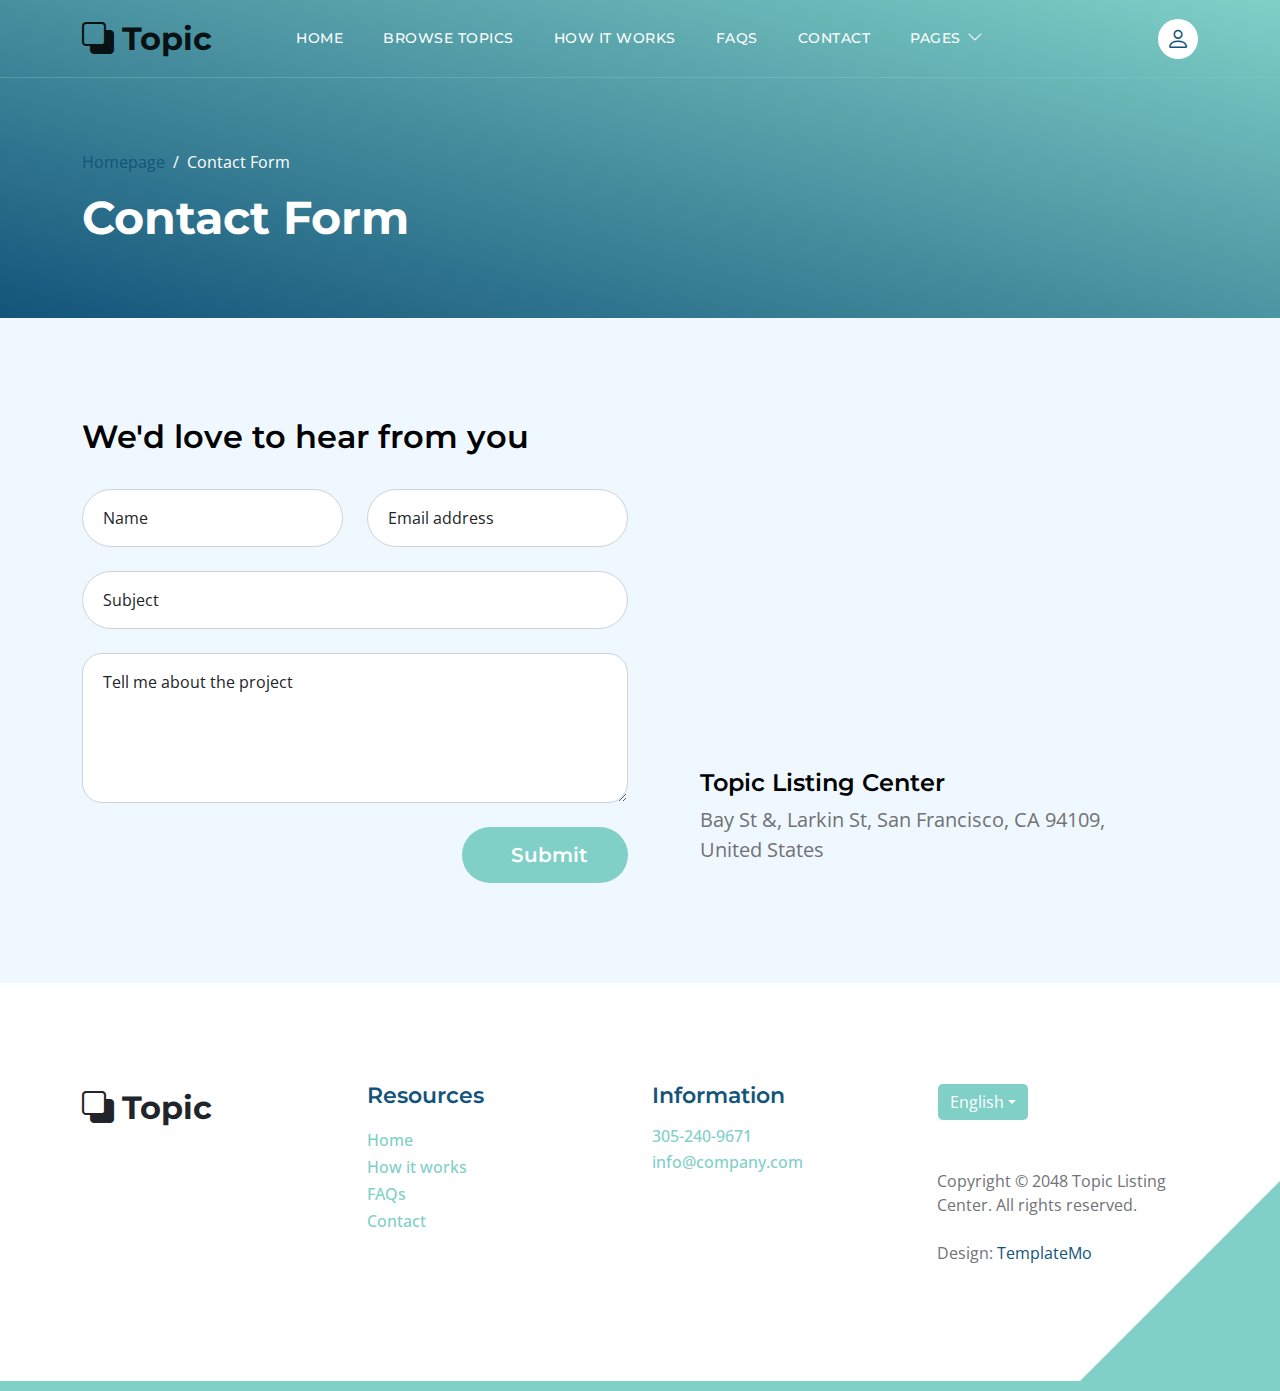
==== files/contact.html @ 242c5dce "Add files via upload" ====
<!doctype html>
<html lang="en">
    <head>
        <meta charset="utf-8">
        <meta name="viewport" content="width=device-width, initial-scale=1">

        <meta name="description" content="">
        <meta name="author" content="">

        <title>Topic Listing Contact Page</title>

        <!-- CSS FILES -->        
        <link rel="preconnect" href="https://fonts.googleapis.com">
        
        <link rel="preconnect" href="https://fonts.gstatic.com" crossorigin>

        <link href="https://fonts.googleapis.com/css2?family=Montserrat:wght@500;600;700&family=Open+Sans&display=swap" rel="stylesheet">
                        
        <link href="css/bootstrap.min.css" rel="stylesheet">

        <link href="css/bootstrap-icons.css" rel="stylesheet">

        <link href="css/templatemo-topic-listing.css" rel="stylesheet">
<!--

TemplateMo 590 topic listing

https://templatemo.com/tm-590-topic-listing

-->
    </head>
    
    <body class="topics-listing-page" id="top">

        <main>

            <nav class="navbar navbar-expand-lg">
                <div class="container">
                    <a class="navbar-brand" href="index.html">
                        <i class="bi-back"></i>
                        <span>Topic</span>
                    </a>

                    <div class="d-lg-none ms-auto me-4">
                        <a href="#top" class="navbar-icon bi-person smoothscroll"></a>
                    </div>
    
                    <button class="navbar-toggler" type="button" data-bs-toggle="collapse" data-bs-target="#navbarNav" aria-controls="navbarNav" aria-expanded="false" aria-label="Toggle navigation">
                        <span class="navbar-toggler-icon"></span>
                    </button>
    
                    <div class="collapse navbar-collapse" id="navbarNav">
                        <ul class="navbar-nav ms-lg-5 me-lg-auto">
                            <li class="nav-item">
                                <a class="nav-link click-scroll" href="index.html#section_1">Home</a>
                            </li>

                            <li class="nav-item">
                                <a class="nav-link click-scroll" href="index.html#section_2">Browse Topics</a>
                            </li>
    
                            <li class="nav-item">
                                <a class="nav-link click-scroll" href="index.html#section_3">How it works</a>
                            </li>

                            <li class="nav-item">
                                <a class="nav-link click-scroll" href="index.html#section_4">FAQs</a>
                            </li>
    
                            <li class="nav-item">
                                <a class="nav-link click-scroll" href="index.html#section_5">Contact</a>
                            </li>

                            <li class="nav-item dropdown">
                                <a class="nav-link dropdown-toggle" href="#section_5" id="navbarLightDropdownMenuLink" role="button" data-bs-toggle="dropdown" aria-expanded="false">Pages</a>

                                <ul class="dropdown-menu dropdown-menu-light" aria-labelledby="navbarLightDropdownMenuLink">
                                    <li><a class="dropdown-item" href="topics-listing.html">Topics Listing</a></li>

                                    <li><a class="dropdown-item active" href="contact.html">Contact Form</a></li>
                                </ul>
                            </li>
                        </ul>

                        <div class="d-none d-lg-block">
                            <a href="#top" class="navbar-icon bi-person smoothscroll"></a>
                        </div>
                    </div>
                </div>
            </nav>


            <header class="site-header d-flex flex-column justify-content-center align-items-center">
                <div class="container">
                    <div class="row align-items-center">

                        <div class="col-lg-5 col-12">
                            <nav aria-label="breadcrumb">
                                <ol class="breadcrumb">
                                    <li class="breadcrumb-item"><a href="index.html">Homepage</a></li>

                                    <li class="breadcrumb-item active" aria-current="page">Contact Form</li>
                                </ol>
                            </nav>

                            <h2 class="text-white">Contact Form</h2>
                        </div>

                    </div>
                </div>
            </header>


            <section class="section-padding section-bg">
                <div class="container">
                    <div class="row">

                        <div class="col-lg-12 col-12">
                            <h3 class="mb-4 pb-2">We'd love to hear from you</h3>
                        </div>

                        <div class="col-lg-6 col-12">
                            <form action="#" method="post" class="custom-form contact-form" role="form">
                                <div class="row">
                                    <div class="col-lg-6 col-md-6 col-12">
                                        <div class="form-floating">
                                            <input type="text" name="name" id="name" class="form-control" placeholder="Name" required="">
                                            
                                            <label for="floatingInput">Name</label>
                                        </div>
                                    </div>

                                    <div class="col-lg-6 col-md-6 col-12"> 
                                        <div class="form-floating">
                                            <input type="email" name="email" id="email" pattern="[^ @]*@[^ @]*" class="form-control" placeholder="Email address" required="">
                                            
                                            <label for="floatingInput">Email address</label>
                                        </div>
                                    </div>

                                    <div class="col-lg-12 col-12">
                                        <div class="form-floating">
                                            <input type="text" name="subject" id="name" class="form-control" placeholder="Name" required="">
                                            
                                            <label for="floatingInput">Subject</label>
                                        </div>

                                        <div class="form-floating">
                                            <textarea class="form-control" id="message" name="message" placeholder="Tell me about the project"></textarea>
                                            
                                            <label for="floatingTextarea">Tell me about the project</label>
                                        </div>
                                    </div>

                                    <div class="col-lg-4 col-12 ms-auto">
                                        <button type="submit" class="form-control">Submit</button>
                                    </div>

                                </div>
                            </form>
                        </div>

                        <div class="col-lg-5 col-12 mx-auto mt-5 mt-lg-0">
                            <iframe class="google-map" src="https://www.google.com/maps/embed?pb=!1m18!1m12!1m3!1d2595.065641062665!2d-122.4230416990949!3d37.80335401520422!2m3!1f0!2f0!3f0!3m2!1i1024!2i768!4f13.1!3m3!1m2!1s0x80858127459fabad%3A0x808ba520e5e9edb7!2sFrancisco%20Park!5e1!3m2!1sen!2sth!4v1684340239744!5m2!1sen!2sth" width="100%" height="250" style="border:0;" allowfullscreen="" loading="lazy" referrerpolicy="no-referrer-when-downgrade"></iframe>

                            <h5 class="mt-4 mb-2">Topic Listing Center</h5>

                            <p>Bay St &amp;, Larkin St, San Francisco, CA 94109, United States</p>
                        </div>

                    </div>
                </div>
            </section>
        </main>

        <footer class="site-footer section-padding">
            <div class="container">
                <div class="row">

                    <div class="col-lg-3 col-12 mb-4 pb-2">
                        <a class="navbar-brand mb-2" href="index.html">
                            <i class="bi-back"></i>
                            <span>Topic</span>
                        </a>
                    </div>

                    <div class="col-lg-3 col-md-4 col-6">
                        <h6 class="site-footer-title mb-3">Resources</h6>

                        <ul class="site-footer-links">
                            <li class="site-footer-link-item">
                                <a href="#" class="site-footer-link">Home</a>
                            </li>

                            <li class="site-footer-link-item">
                                <a href="#" class="site-footer-link">How it works</a>
                            </li>

                            <li class="site-footer-link-item">
                                <a href="#" class="site-footer-link">FAQs</a>
                            </li>

                            <li class="site-footer-link-item">
                                <a href="#" class="site-footer-link">Contact</a>
                            </li>
                        </ul>
                    </div>

                    <div class="col-lg-3 col-md-4 col-6 mb-4 mb-lg-0">
                        <h6 class="site-footer-title mb-3">Information</h6>

                        <p class="text-white d-flex mb-1">
                            <a href="tel: 305-240-9671" class="site-footer-link">
                                305-240-9671
                            </a>
                        </p>

                        <p class="text-white d-flex">
                            <a href="mailto:info@company.com" class="site-footer-link">
                                info@company.com
                            </a>
                        </p>
                    </div>

                    <div class="col-lg-3 col-md-4 col-12 mt-4 mt-lg-0 ms-auto">
                        <div class="dropdown">
                            <button class="btn btn-secondary dropdown-toggle" type="button" data-bs-toggle="dropdown" aria-expanded="false">
                            English</button>

                            <ul class="dropdown-menu">
                                <li><button class="dropdown-item" type="button">Thai</button></li>

                                <li><button class="dropdown-item" type="button">Myanmar</button></li>

                                <li><button class="dropdown-item" type="button">Arabic</button></li>
                            </ul>
                        </div>

                        <p class="copyright-text mt-lg-5 mt-4">Copyright © 2048 Topic Listing Center. All rights reserved.
                        <br><br>Design: <a rel="nofollow" href="https://templatemo.com" target="_blank">TemplateMo</a></p>
                        
                    </div>

                </div>
            </div>
        </footer>

        <!-- JAVASCRIPT FILES -->
        <script src="js/jquery.min.js"></script>
        <script src="js/bootstrap.bundle.min.js"></script>
        <script src="js/jquery.sticky.js"></script>
        <script src="js/custom.js"></script>

    </body>
</html>
---- files/css/templatemo-topic-listing.css ----
/*

TemplateMo 590 topic listing

https://templatemo.com/tm-590-topic-listing

*/

/*---------------------------------------
  CUSTOM PROPERTIES ( VARIABLES )             
-----------------------------------------*/
:root {
  --white-color:                  #ffffff;
  --primary-color:                #13547a;
  --secondary-color:              #80d0c7;
  --section-bg-color:             #f0f8ff;
  --custom-btn-bg-color:          #80d0c7;
  --custom-btn-bg-hover-color:    #13547a;
  --dark-color:                   #000000;
  --p-color:                      #717275;
  --border-color:                 #7fffd4;
  --link-hover-color:             #13547a;

  --body-font-family:             'Open Sans', sans-serif;
  --title-font-family:            'Montserrat', sans-serif;

  --h1-font-size:                 58px;
  --h2-font-size:                 46px;
  --h3-font-size:                 32px;
  --h4-font-size:                 28px;
  --h5-font-size:                 24px;
  --h6-font-size:                 22px;
  --p-font-size:                  20px;
  --menu-font-size:               14px;
  --btn-font-size:                18px;
  --copyright-font-size:          16px;

  --border-radius-large:          100px;
  --border-radius-medium:         20px;
  --border-radius-small:          10px;

  --font-weight-normal:           400;
  --font-weight-medium:           500;
  --font-weight-semibold:         600;
  --font-weight-bold:             700;
}

body {
  background-color: var(--white-color);
  font-family: var(--body-font-family); 
}


/*---------------------------------------
  TYPOGRAPHY               
-----------------------------------------*/

h2,
h3,
h4,
h5,
h6 {
  color: var(--dark-color);
}

h1,
h2,
h3,
h4,
h5,
h6 {
  font-family: var(--title-font-family); 
  font-weight: var(--font-weight-semibold);
}

h1 {
  font-size: var(--h1-font-size);
  font-weight: var(--font-weight-bold);
}

h2 {
  font-size: var(--h2-font-size);
  font-weight: var(--font-weight-bold);
}

h3 {
  font-size: var(--h3-font-size);
}

h4 {
  font-size: var(--h4-font-size);
}

h5 {
  font-size: var(--h5-font-size);
}

h6 {
  color: var(--primary-color);
  font-size: var(--h6-font-size);
}

p {
  color: var(--p-color);
  font-size: var(--p-font-size);
  font-weight: var(--font-weight-normal);
}

ul li {
  color: var(--p-color);
  font-size: var(--p-font-size);
  font-weight: var(--font-weight-normal);
}

a, 
button {
  touch-action: manipulation;
  transition: all 0.3s;
}

a {
  display: inline-block;
  color: var(--primary-color);
  text-decoration: none;
}

a:hover {
  color: var(--link-hover-color);
}

b,
strong {
  font-weight: var(--font-weight-bold);
}


/*---------------------------------------
  SECTION               
-----------------------------------------*/
.section-padding {
  padding-top: 100px;
  padding-bottom: 100px;
}

.section-bg {
  background-color: var(--section-bg-color);
}

.section-overlay {
  background-image: linear-gradient(15deg, #13547a 0%, #80d0c7 100%);
  position: absolute;
  top: 0;
  left: 0;
  pointer-events: none;
  width: 100%;
  height: 100%;
  opacity: 0.85;
}

.section-overlay + .container {
  position: relative;
}

.tab-content {
  background-color: var(--white-color);
  border-radius: var(--border-radius-medium);
}

.nav-tabs {
  border-bottom: 1px solid #ecf3f2;
  margin-bottom: 40px;
  justify-content: center;
}

.nav-tabs .nav-link {
  border-radius: 0;
  border-top: 0;
  border-right: 0;
  border-left: 0;
  color: var(--p-color);
  font-family: var(--title-font-family);
  font-size: var(--btn-font-size);
  font-weight: var(--font-weight-medium);
  padding: 15px 25px;
  transition: all 0.3s;
}

.nav-tabs .nav-link:first-child {
  margin-right: 20px;
}

.nav-tabs .nav-item.show .nav-link, 
.nav-tabs .nav-link.active,
.nav-tabs .nav-link:focus, 
.nav-tabs .nav-link:hover {
  border-bottom-color: var(--primary-color);
  color: var(--primary-color);
}


/*---------------------------------------
  CUSTOM ICON COLOR               
-----------------------------------------*/
.custom-icon {
  color: var(--secondary-color);
}


/*---------------------------------------
  CUSTOM BUTTON               
-----------------------------------------*/
.custom-btn {
  background: var(--custom-btn-bg-color);
  border: 2px solid transparent;
  border-radius: var(--border-radius-large);
  color: var(--white-color);
  font-size: var(--btn-font-size);
  font-weight: var(--font-weight-semibold);
  line-height: normal;
  transition: all 0.3s;
  padding: 10px 20px;
}

.custom-btn:hover {
  background: var(--custom-btn-bg-hover-color);
  color: var(--white-color);
}

.custom-border-btn {
  background: transparent;
  border: 2px solid var(--custom-btn-bg-color);
  color: var(--custom-btn-bg-color);
}

.custom-border-btn:hover {
  background: var(--custom-btn-bg-color);
  border-color: transparent;
  color: var(--white-color);
}

.custom-btn-bg-white {
  border-color: var(--white-color);
  color: var(--white-color);
}


/*---------------------------------------
  SITE HEADER              
-----------------------------------------*/
.site-header {
  background-image: linear-gradient(15deg, #13547a 0%, #80d0c7 100%);
  padding-top: 150px;
  padding-bottom: 80px;
}

.site-header .container {
  height: 100%;
}

.breadcrumb-item+.breadcrumb-item::before,
.breadcrumb-item a:hover,
.breadcrumb-item.active {
  color: var(--white-color);
}

.site-header .custom-icon {
  color: var(--white-color);
  font-size: var(--h4-font-size);
}

.site-header .custom-icon:hover {
  color: var(--secondary-color);
}


/*---------------------------------------
  NAVIGATION              
-----------------------------------------*/
.sticky-wrapper {
  position: absolute;
  top: 0;
  right: 0;
  left: 0;
}

.sticky-wrapper.is-sticky .navbar {
  background-color: var(--secondary-color);
}

.navbar {
  background: transparent;
  border-bottom: 1px solid rgba(128, 208, 199, 0.35);
  z-index: 9;
}

.navbar-brand,
.navbar-brand:hover {
  font-size: var(--h3-font-size);
  font-weight: var(--font-weight-bold);
  display: block;
}

.navbar-brand span {
  font-family: var(--title-font-family);
}

.navbar-expand-lg .navbar-nav .nav-link {
  border-radius: var(--border-radius-large);
  margin: 10px;
  padding: 10px;
}

.navbar-nav .nav-link {
  display: inline-block;
  color: var(--white-color);
  font-family: var(--title-font-family); 
  font-size: var(--menu-font-size);
  font-weight: var(--font-weight-medium);
  text-transform: uppercase;
  letter-spacing: 0.5px;
  position: relative;
  padding-top: 15px;
  padding-bottom: 15px;
}

.navbar-nav .nav-link.active, 
.navbar-nav .nav-link:hover {
  color: var(--primary-color);
}

.navbar .dropdown-menu {
  background: var(--white-color);
  box-shadow: 0 1rem 3rem rgba(0,0,0,.175);
  border: 0;
  display: inherit;
  opacity: 0;
  min-width: 9rem;
  margin-top: 20px;
  padding: 13px 0 10px 0;
  transition: all 0.3s;
  pointer-events: none;
}

.navbar .dropdown-menu::before {
  content: "";
  width: 0;
  height: 0;
  border-left: 20px solid transparent;
  border-right: 20px solid transparent;
  border-bottom: 15px solid var(--white-color);
  position: absolute;
  top: -10px;
  left: 10px;
}

.navbar .dropdown-item {
  display: inline-block;
  color: var(--p-bg-color);
  font-family: var(--title-font-family); 
  font-size: var(--menu-font-size);
  font-weight: var(--font-weight-medium);
  text-transform: uppercase;
  letter-spacing: 0.5px;
  position: relative;
}

.navbar .dropdown-item.active, 
.navbar .dropdown-item:active,
.navbar .dropdown-item:focus, 
.navbar .dropdown-item:hover {
  background: transparent;
  color: var(--primary-color);
}

.navbar .dropdown-toggle::after {
  content: "\f282";
  display: inline-block;
  font-family: bootstrap-icons !important;
  font-size: var(--copyright-font-size);
  font-style: normal;
  font-weight: normal !important;
  font-variant: normal;
  text-transform: none;
  line-height: 1;
  vertical-align: -.125em;
  -webkit-font-smoothing: antialiased;
  -moz-osx-font-smoothing: grayscale;
  position: relative;
  left: 2px;
  border: 0;
}

@media screen and (min-width: 992px) {
  .navbar .dropdown:hover .dropdown-menu {
    opacity: 1;
    margin-top: 0;
    pointer-events: auto;
  }
}

.navbar-icon {
  background: var(--white-color);
  border-radius: var(--border-radius-large);
  display: inline-block;
  font-size: var(--h5-font-size);
  width: 40px;
  height: 40px;
  line-height: 40px;
  text-align: center;
  transition: all 0.3s ease;
}

.navbar-icon:hover {
  background: var(--primary-color);
  color: var(--white-color);
}

.navbar-toggler {
  border: 0;
  padding: 0;
  cursor: pointer;
  margin: 0;
  width: 30px;
  height: 35px;
  outline: none;
}

.navbar-toggler:focus {
  outline: none;
  box-shadow: none;
}

.navbar-toggler[aria-expanded="true"] .navbar-toggler-icon {
  background: transparent;
}

.navbar-toggler[aria-expanded="true"] .navbar-toggler-icon:before,
.navbar-toggler[aria-expanded="true"] .navbar-toggler-icon:after {
  transition: top 300ms 50ms ease, -webkit-transform 300ms 350ms ease;
  transition: top 300ms 50ms ease, transform 300ms 350ms ease;
  transition: top 300ms 50ms ease, transform 300ms 350ms ease, -webkit-transform 300ms 350ms ease;
  top: 0;
}

.navbar-toggler[aria-expanded="true"] .navbar-toggler-icon:before {
  transform: rotate(45deg);
}

.navbar-toggler[aria-expanded="true"] .navbar-toggler-icon:after {
  transform: rotate(-45deg);
}

.navbar-toggler .navbar-toggler-icon {
  background: var(--white-color);
  transition: background 10ms 300ms ease;
  display: block;
  width: 30px;
  height: 2px;
  position: relative;
}

.navbar-toggler .navbar-toggler-icon:before,
.navbar-toggler .navbar-toggler-icon:after {
  transition: top 300ms 350ms ease, -webkit-transform 300ms 50ms ease;
  transition: top 300ms 350ms ease, transform 300ms 50ms ease;
  transition: top 300ms 350ms ease, transform 300ms 50ms ease, -webkit-transform 300ms 50ms ease;
  position: absolute;
  right: 0;
  left: 0;
  background: var(--white-color);
  width: 30px;
  height: 2px;
  content: '';
}

.navbar-toggler .navbar-toggler-icon::before {
  top: -8px;
}

.navbar-toggler .navbar-toggler-icon::after {
  top: 8px;
}


/*---------------------------------------
  HERO        
-----------------------------------------*/
.hero-section {
  background-image: linear-gradient(15deg, #13547a 0%, #80d0c7 100%);
  position: relative;
  overflow: hidden;
  padding-top: 150px;
  padding-bottom: 150px;
}

.hero-section .input-group {
  background-color: var(--white-color);
  border-radius: var(--border-radius-large);
  padding: 10px 15px;
}

.hero-section .input-group-text {
  background-color: transparent;
  border: 0;
}

.hero-section input[type="search"] {
  border: 0;
  box-shadow: none;
  margin-bottom: 0;
  padding-left: 0;
}

.hero-section button[type="submit"] {
  background-color: var(--primary-color);
  border: 0;
  border-radius: var(--border-radius-large) !important;
  color: var(--white-color);
  max-width: 150px;
}


/*---------------------------------------
  TOPICS              
-----------------------------------------*/
.featured-section {
  background-color: var(--secondary-color);
  border-radius: 0 0 100px 100px;
  padding-bottom: 100px;
}

.featured-section .row {
  position: relative;
  bottom: 100px;
  margin-bottom: -100px;
}

.custom-block {
  border-radius: var(--border-radius-medium);
  position: relative;
  overflow: hidden;
  padding: 30px;
  transition: all 0.3s ease;
  height: 100%;
}

.custom-block:hover {
  background-color: var(--secondary-color);
  transform: translateY(-3px);
}

.custom-block > a {
  width: 100%;
}

.custom-block-image {
  display: block;
  width: 100%;
  height: 200px;
  object-fit: cover;
  margin-top: 35px;
}

.custom-block .rounded-pill {
  border-radius: 5px !important;
  display: flex;
  justify-content: center;
  text-align: center;
  width: 30px;
  height: 30px;
  line-height: 20px;
}

.custom-block-overlay {
  height: 100%;
  min-height: 350px;
  padding: 0;
}

.custom-block-overlay > a {
  height: 100%;
}

.custom-block-overlay .custom-block-image {
  border-radius: var(--border-radius-medium);
  display: block;
  height: 100%;
  margin-top: 0;
}

.custom-block-overlay-text {
  position: absolute;
  z-index: 2;
  top: 0;
  right: 0;
  left: 0;
  padding: 30px;
}

.social-share {
  position: absolute;
  bottom: 0;
  right: 0;
  left: 0;
  z-index: 2;
  padding: 20px 35px;
}

.social-share .bi-bookmark {
  color: var(--white-color);
  font-size: var(--h5-font-size);
}

.social-share .bi-bookmark:hover {
  color: var(--secondary-color);
}

.bg-design {
  background-color: #00B0FF;
}

.bg-graphic {
  background-color: #00BFA6;
}

.bg-advertising {
  background-color: #F50057;
}

.bg-finance {
  background-color: #536DFE;
}

.bg-music {
  background-color: #F9A826;
}

.bg-education {
  background-color: #00BFA6;
}


/*---------------------------------------
  TOPICS               
-----------------------------------------*/
.topics-detail-block {
  border-radius: var(--border-radius-medium);
  position: relative;
  overflow: hidden;
}

.topics-detail-block-image {
  display: block;
  border-radius: var(--border-radius-medium);
}

blockquote {
  background-color: var(--section-bg-color);
  border-radius: var(--border-radius-small);
  font-family: var(--title-font-family);
  font-size: var(--h4-font-size);
  font-weight: var(--font-weight-bold);
  display: inline-block;
  text-align: center;
  margin: 30px;
  padding: 40px;
}

.topics-listing-page .site-header {
  padding-bottom: 65px;
}

.custom-block-topics-listing-info {
  margin: 30px 20px 20px 30px;
}

.custom-block-topics-listing {
  height: inherit;
}

.custom-block-topics-listing .custom-block-image {
  width: 200px;
}


/*---------------------------------------
  PAGINATION              
-----------------------------------------*/
.pagination {
  margin-top: 40px;
}

.page-link {
  border: 0;
  border-radius: var(--border-radius-small);
  color: var(--p-color);
  font-family: var(--title-font-family);
  margin: 0 5px;
  padding: 10px 20px;
}

.page-link:hover,
.page-item:first-child .page-link:hover,
.page-item:last-child .page-link:hover {
  background-color: var(--secondary-color);
  color: var(--white-color);
}

.page-item:first-child .page-link {
  margin-right: 10px;
}

.page-item:first-child .page-link,
.page-item:last-child .page-link {
  background-color: var(--section-bg-color);
  border-radius: var(--border-radius-small);
}

.active>.page-link, .page-link.active {
  background-color: var(--secondary-color);
  border-color: var(--secondary-color);
}


/*---------------------------------------
  TIMELINE              
-----------------------------------------*/
.timeline-section {
  background-image: url('../images/colleagues-working-cozy-office-medium-shot.jpg');
  background-repeat: no-repeat;
  background-position: center;
  background-size: cover;
  position: relative;
}

.timeline-container .vertical-scrollable-timeline {
  list-style-type: none;
  position: relative;
  padding-left: 0;
}

.timeline-container .vertical-scrollable-timeline .list-progress {
  width: 8px;
  height: 87%;
  background-color: var(--primary-color);
  position: absolute;
  left: 52px;
  top: 0;
  overflow: hidden;
}

.timeline-container .vertical-scrollable-timeline .list-progress .inner {
  position: absolute;
  right: 0;
  bottom: 0;
  height: 100%;
  background-color: var(--secondary-color);
  width: 100%;
}

.timeline-container .vertical-scrollable-timeline li {
  position: relative;
  padding: 20px 0px 65px 145px;
}

.timeline-container .vertical-scrollable-timeline li:last-child {
  padding-bottom: 0;
}

.timeline-container .vertical-scrollable-timeline li p {
  line-height: 40px;
}

.timeline-container .vertical-scrollable-timeline li p:last-child {
  margin-bottom: 0;
}

.timeline-container .vertical-scrollable-timeline li .icon-holder {
  position: absolute;
  left: 0;
  top: 0;
  width: 104px;
  height: 104px;
  display: flex;
  justify-content: center;
  align-items: center;
  background-color: var(--secondary-color);
  border-radius: 50%;
  z-index: 1;
  transition: 0.4s all;
}

.timeline-container .vertical-scrollable-timeline li .icon-holder::before {
  content: "";
  width: 80px;
  height: 80px;
  border: 4px solid #fff;
  position: absolute;
  background-color: var(--secondary-color);
  border-radius: 50%;
  z-index: -1;
  transition: 0.4s all;
}

.timeline-container .vertical-scrollable-timeline li .icon-holder i {
  font-size: 25px;
  color: var(--white-color);
}

.timeline-container .vertical-scrollable-timeline li::before {
  content: "";
  position: absolute;
  height: 100%;
  width: 8px;
  background-color: transparent;
  left: 52px;
  z-index: 0;
}

.timeline-container .vertical-scrollable-timeline li.active .icon-holder {
  background-color: var(--primary-color);
}

.timeline-container .vertical-scrollable-timeline li.active .icon-holder::before {
  background-color: var(--primary-color);
}


/*---------------------------------------
  FAQs              
-----------------------------------------*/
.faq-section .accordion-item {
  border: 0;
}

.faq-section .accordion-button {
  font-size: var(--h6-font-size);
  font-weight: var(--font-weight-semibold);
}

.faq-section .accordion-item:first-of-type .accordion-button {
  border-radius: var(--border-radius-large);
}

.faq-section .accordion-button:not(.collapsed) {
  border-radius: var(--border-radius-large);
  box-shadow: none;
  color: var(--primary-color);
}

.faq-section .accordion-body {
  color: var(--p-color);
  font-size: var(--btn-font-size);
  line-height: 40px;
}

/*---------------------------------------
  NEWSLETTER               
-----------------------------------------*/
.newsletter-image {
  border-radius: var(--border-radius-medium);
}


/*---------------------------------------
  CONTACT               
-----------------------------------------*/
.google-map {
  border-radius: var(--border-radius-medium);
}

.contact-form .form-floating>textarea {
  border-radius: var(--border-radius-medium);
  height: 150px;
}


/*---------------------------------------
  SUBSCRIBE FORM               
-----------------------------------------*/
.subscribe-form-wrap {
  padding: 50px;
}

.subscribe-form {
  width: 95%;
}


/*---------------------------------------
  CUSTOM FORM               
-----------------------------------------*/
.custom-form .form-control {
  border-radius: var(--border-radius-large);
  color: var(--p-color);
  margin-bottom: 24px;
  padding-top: 13px;
  padding-bottom: 13px;
  padding-left: 20px;
  outline: none;
}

.form-floating>label {
  padding-left: 20px;
}

.custom-form button[type="submit"] {
  background: var(--custom-btn-bg-color);
  border: none;
  border-radius: var(--border-radius-large);
  color: var(--white-color);
  font-family: var(--title-font-family);
  font-size: var(--p-font-size);
  font-weight: var(--font-weight-semibold);
  transition: all 0.3s;
  margin-bottom: 0;
}

.custom-form button[type="submit"]:hover,
.custom-form button[type="submit"]:focus {
  background: var(--custom-btn-bg-hover-color);
  border-color: transparent;
}


/*---------------------------------------
  SITE FOOTER              
-----------------------------------------*/
.site-footer {
  border-bottom: 10px solid var(--secondary-color);
  position: relative;
}

.site-footer::after {
  content: "";
  position: absolute;
  bottom: 0;
  right: 0;
  width: 0;
  height: 0;
  border-style: solid;
  border-width: 0 0 200px 200px;
  border-color: transparent transparent var(--secondary-color) transparent;
  pointer-events: none;
}

.site-footer-title {
  color: var(--primary-color); 
}

.site-footer .dropdown-menu {
  padding: 0;
}

.site-footer .dropdown-item {
  color: var(--p-color);
  font-size: var(--menu-font-size);
  font-weight: var(--font-weight-medium);
  padding: 4px 18px;
}

.site-footer .dropdown-item:hover {
  background-color: transparent;
  color: var(--primary-color);
}

.site-footer .dropdown-menu li:first-child .dropdown-item {
  padding-top: 10px;
}

.site-footer .dropdown-menu li:last-child .dropdown-item {
  padding-bottom: 12px;
}

.site-footer .dropdown-toggle {
  background-color: var(--secondary-color);
  border-color: var(--white-color);
}

.site-footer .dropdown-toggle:hover {
  background-color: var(--primary-color);
  border-color: transparent;
}

.site-footer-links {
  padding-left: 0;
}

.site-footer-link-item {
  display: block;
  list-style: none;
  line-height: normal;
}

.site-footer-link {
  color: var(--secondary-color);
  font-size: var(--copyright-font-size);
  font-weight: var(--font-weight-medium);
  line-height: normal;
}

.copyright-text {
  font-size: var(--copyright-font-size);
}


/*---------------------------------------
  SOCIAL ICON               
-----------------------------------------*/
.social-icon {
  margin: 0;
  padding: 0;
}

.social-icon-item {
  list-style: none;
  display: inline-block;
  vertical-align: top;
}

.social-icon-link {
  background: var(--secondary-color);
  border-radius: var(--border-radius-large);
  color: var(--white-color);
  font-size: var(--copyright-font-size);
  display: block;
  margin-right: 10px;
  text-align: center;
  width: 35px;
  height: 35px;
  line-height: 36px;
  transition: background 0.2s, color 0.2s;
}

.social-icon-link:hover {
  background: var(--primary-color);
  color: var(--white-color);
}


/*---------------------------------------
  RESPONSIVE STYLES               
-----------------------------------------*/
@media screen and (max-width: 991px) {
  h1 {
    font-size: 48px;
  }

  h2 {
    font-size: 36px;
  }

  h3 {
    font-size: 32px;
  }

  h4 {
    font-size: 28px;
  }

  h5 {
    font-size: 20px;
  }

  h6 {
    font-size: 18px;
  }

  .section-padding {
    padding-top: 50px;
    padding-bottom: 50px;
  }
  
  .navbar {
    background-color: var(--secondary-color);
  }

  .navbar-nav .dropdown-menu {
    position: relative;
    left: 10px;
    opacity: 1;
    pointer-events: auto;
    max-width: 155px;
    margin-top: 10px;
    margin-bottom: 15px;
  }

  .navbar-expand-lg .navbar-nav {
    padding-bottom: 20px;
  }

  .navbar-expand-lg .navbar-nav .nav-link {
    padding: 0;
  }

  .nav-tabs .nav-link:first-child {
    margin-right: 5px;
  }

  .nav-tabs .nav-link {
    font-size: var(--copyright-font-size);
    padding: 10px;
  }

  .featured-section {
    border-radius: 0 0 80px 80px;
    padding-bottom: 50px;
  }

  .custom-block-topics-listing .custom-block-image {
    width: auto;
  }

  .custom-block-topics-listing > .d-flex,
  .custom-block-topics-listing-info,
  .custom-block-topics-listing a {
    flex-direction: column;
  }

  .timeline-container .vertical-scrollable-timeline .list-progress {
    height: 75%;
  }

  .timeline-container .vertical-scrollable-timeline li {
    padding-left: 135px;
  }

  .subscribe-form-wrap {
    padding-top: 30px;
    padding-bottom: 0;
  }
}

@media screen and (max-width: 480px) {
  h1 {
    font-size: 36px;
  }

  h2 {
    font-size: 28px;
  }

  h3 {
    font-size: 26px;
  }

  h4 {
    font-size: 22px;
  }

  h5 {
    font-size: 20px;
  }
}
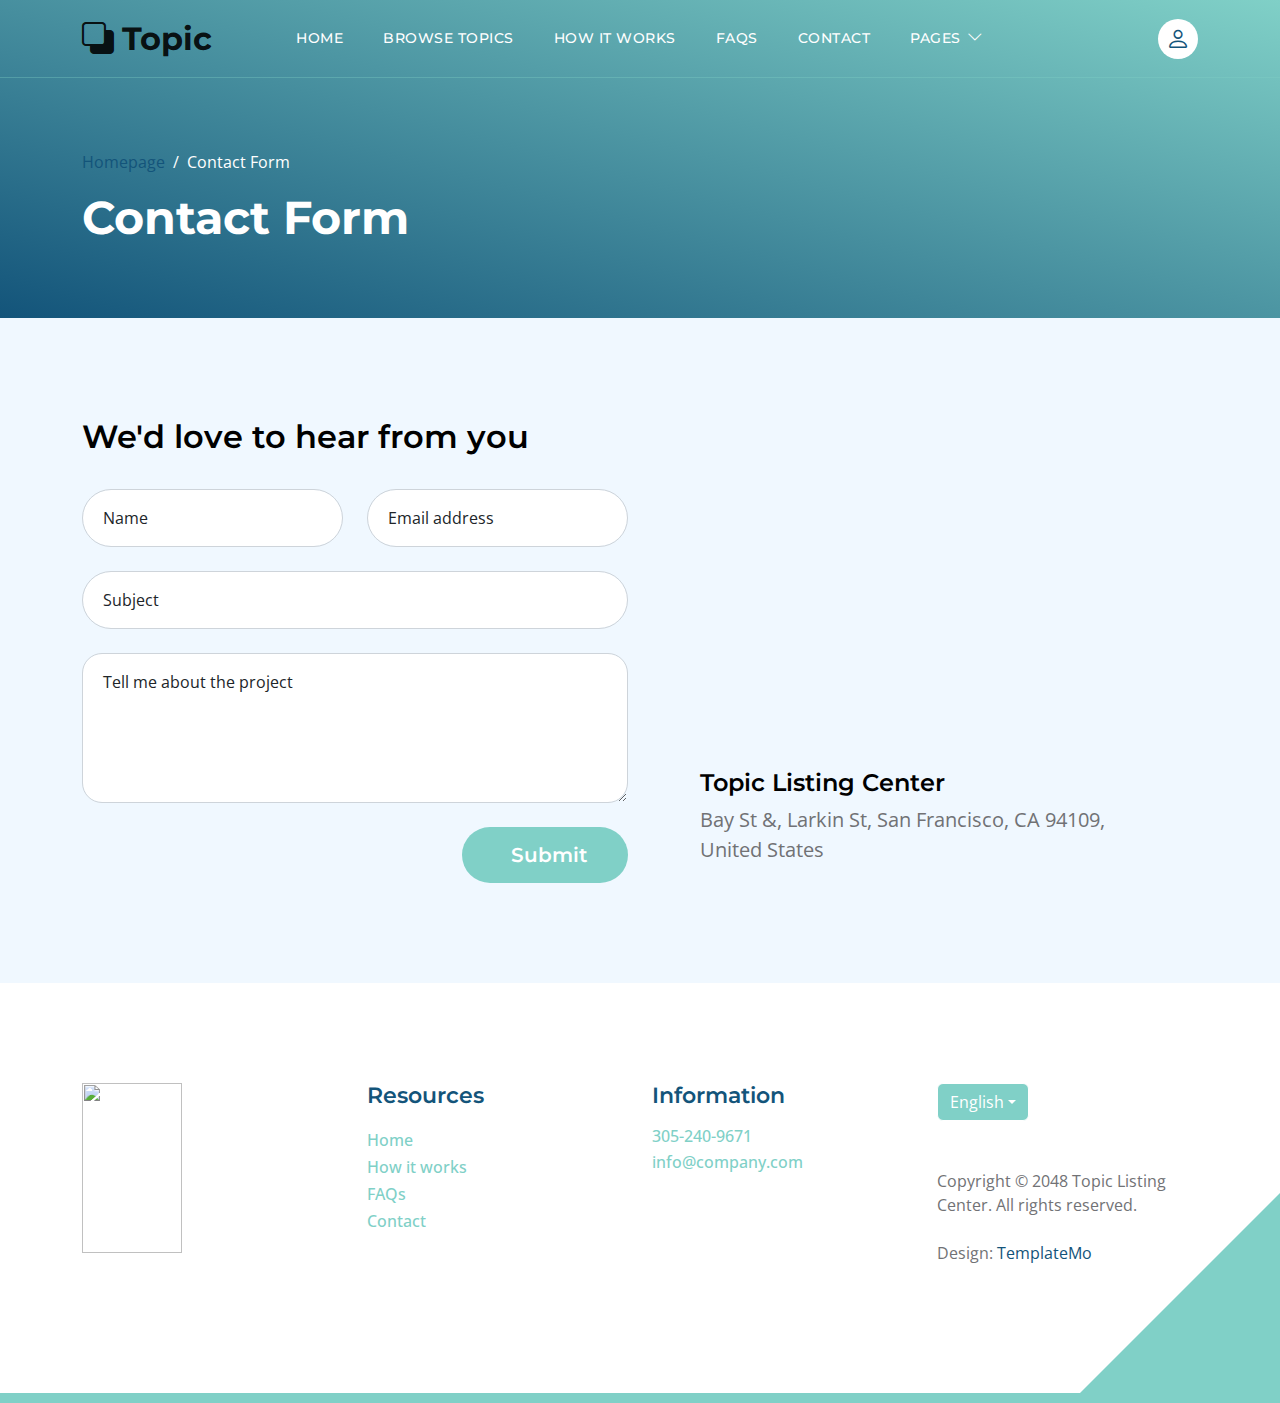
==== commit a14bdc9c: "added server stuff" ====
--- a/files/contact.html
+++ b/files/contact.html
@@ -179,8 +179,7 @@
 
                     <div class="col-lg-3 col-12 mb-4 pb-2">
                         <a class="navbar-brand mb-2" href="index.html">
-                            <i class="bi-back"></i>
-                            <span>Topic</span>
+                            <img src="../ " width="100px" height="170px">
                         </a>
                     </div>
 
